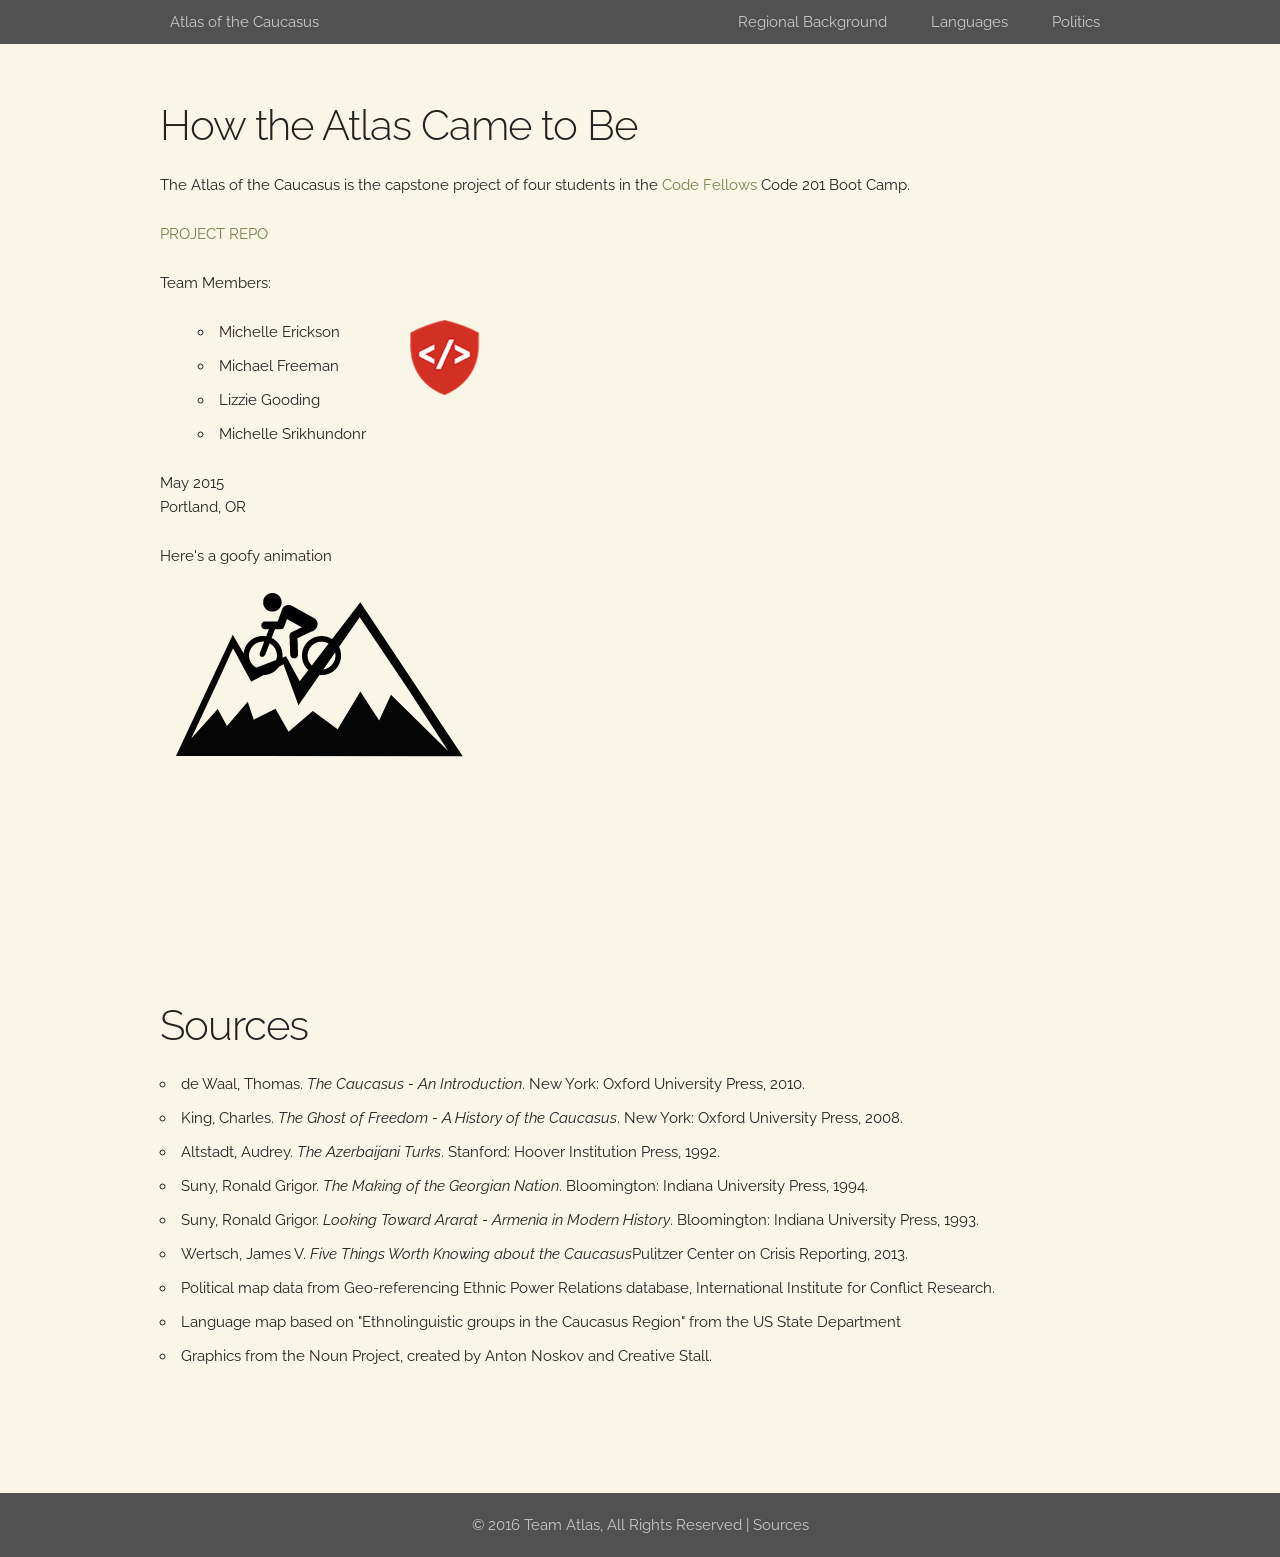
==== about.html @ a7a5f3cf "Added bicycle animation" ====
<!DOCTYPE html>
<html lang="en">
<head>

  <!-- Basic Page Needs
  –––––––––––––––––––––––––––––––––––––––––––––––––– -->
  <meta charset="utf-8"></meta>
  <title>Atlas of the Caucasus</title>
  <meta name="description" content="">
  <meta name="author" content="">

  <!-- Mobile Specific Metas
  –––––––––––––––––––––––––––––––––––––––––––––––––– -->
  <meta name="viewport" content="width=device-width, initial-scale=1">

  <!-- CSS
  –––––––––––––––––––––––––––––––––––––––––––––––––– -->
  <link rel="stylesheet" type="text/css" href="vendor/skeleton_css/normalize.css">
  <link rel="stylesheet" type="text/css" href="vendor/skeleton_css/skeleton.css">
  <link rel="stylesheet" type="text/css" href="css/layout.css">
  <!-- <link rel="stylesheet" type="text/css" href="css/animation.css"> -->

  <!-- Favicon
  –––––––––––––––––––––––––––––––––––––––––––––––––– -->
  <link rel="shortcut icon" type="image/x-icon" href="images/favicon.ico">

</head>

<body>

  <!-- Navigation Bar
  –––––––––––––––––––––––––––––––––––––––––––––––––– -->
<nav>
  <div class="container">
    <div class="row">
      <div class="one-thirds.column u-pull-left">
        <a class="logo" href="index.html">Atlas of the Caucasus</a>
      </div>
      <div class="two-thirds.column u-pull-right">
        <a class="nav" href="background.html">Regional Background</a>
        <a class="nav" href="languages.html">Languages</a>
        <a class="nav" href="politics.html">Politics</a>
      </div>
    </div>
  </div>
</nav>

<!-- Page Layout
–––––––––––––––––––––––––––––––––––––––––––––––––– -->
<section class="sect1" id="about1">
  <div class="container">
    <div class="row">
      <h2>How the Atlas Came to Be</h2>
      <p>The Atlas of the Caucasus is the capstone project of four students in the <a href="http://codefellows.org" target="_blank">Code Fellows</a> Code 201 Boot Camp.
      <p><a href="https://github.com/mjfreem1/Caucasus-Map-Project" target="_blank">PROJECT REPO</a></p>
      <p>Team Members:</p>
      <div class="three columns">
        <ul>
          <li>Michelle Erickson</li>
          <li>Michael Freeman</li>
          <li>Lizzie Gooding</li>
          <li>Michelle Srikhundonr</li>
        </ul>
      </div>
      <div class="three.columns u-pull-left">
        <img id='cfLogo' src="images/code-fellows-logo.png" alt="">
      </div>
    </div>
    <p>May 2015<br />Portland, OR</p>
      <p>Here's a goofy animation</p>
      <div class = "row">
        <div class = "one column">
          <img src="images/icon-mountain.svg" id="mountain-logo" alt=""/>
        </div>
        <div class = "eleven columns" id='bike'>
          <img src="images/person_on_bicycle.png" alt=""/>
        </div>
      </div>
  </div>
</section>


<section class="sect2" id="about2">
  <div class="container">
    <div class="row">
      <h2>Sources</h2>
      <ul>
        <li>de Waal, Thomas. <cite>The Caucasus - An Introduction</cite>. New York: Oxford University Press, 2010.</li>
        <li>King, Charles. <cite>The Ghost of Freedom - A History of the Caucasus</cite>. New York: Oxford University Press, 2008.</li>
        <li>Altstadt, Audrey. <cite>The Azerbaijani Turks</cite>. Stanford: Hoover Institution Press, 1992.</li>
        <li>Suny, Ronald Grigor. <cite>The Making of the Georgian Nation</cite>. Bloomington: Indiana University Press, 1994.</li>
        <li>Suny, Ronald Grigor. <cite>Looking Toward Ararat - Armenia in Modern History</cite>. Bloomington: Indiana University Press, 1993.</li>
        <li>Wertsch, James V. <cite>Five Things Worth Knowing about the Caucasus</cite>Pulitzer Center on Crisis Reporting, 2013.</li>
        <li>Political map data from Geo-referencing Ethnic Power Relations database, International Institute for Conflict Research.</li>
        <li>Language map based on "Ethnolinguistic groups in the Caucasus Region" from the US State Department</li>
        <li>Graphics from the Noun Project, created by Anton Noskov and Creative Stall.</li>
      </ul>
    </div>
  </div>
</section>

  <footer>
    <div class="container"></div>
      <div class="row">
        <div class="twelve.columns">
          <div>&copy; 2016 <a href="about.html">Team Atlas</a>, All Rights Reserved  |  <a href="about.html">Sources</a></div>
        </div>
      </div>
    </div>
  </footer>

  <!-- End Document
    –––––––––––––––––––––––––––––––––––––––––––––––––– -->

<!-- <script src="vendor/Chart.min.js"></script>
<script src="js/pol.js"></script>
<script src="js/lang.js"></script> -->

</body>
</html>
---- vendor/skeleton_css/skeleton.css ----
/*
* Skeleton V2.0.4
* Copyright 2014, Dave Gamache
* www.getskeleton.com
* Free to use under the MIT license.
* http://www.opensource.org/licenses/mit-license.php
* 12/29/2014
*/


/* Table of contents
––––––––––––––––––––––––––––––––––––––––––––––––––
- Grid
- Base Styles
- Typography
- Links
- Buttons
- Forms
- Lists
- Code
- Tables
- Spacing
- Utilities
- Clearing
- Media Queries
*/


/* Grid
–––––––––––––––––––––––––––––––––––––––––––––––––– */
.container {
  position: relative;
  width: 100%;
  max-width: 960px;
  margin: 0 auto;
  padding: 0 20px;
  box-sizing: border-box; }
.column,
.columns {
  width: 100%;
  float: left;
  box-sizing: border-box; }

/* For devices larger than 400px */
@media (min-width: 400px) {
  .container {
    width: 85%;
    padding: 0; }
}

/* For devices larger than 550px */
@media (min-width: 550px) {
  .container {
    width: 80%; }
  .column,
  .columns {
    margin-left: 4%; }
  .column:first-child,
  .columns:first-child {
    margin-left: 0; }

  .one.column,
  .one.columns                    { width: 4.66666666667%; }
  .two.columns                    { width: 13.3333333333%; }
  .three.columns                  { width: 22%;            }
  .four.columns                   { width: 30.6666666667%; }
  .five.columns                   { width: 39.3333333333%; }
  .six.columns                    { width: 48%;            }
  .seven.columns                  { width: 56.6666666667%; }
  .eight.columns                  { width: 65.3333333333%; }
  .nine.columns                   { width: 74.0%;          }
  .ten.columns                    { width: 82.6666666667%; }
  .eleven.columns                 { width: 91.3333333333%; }
  .twelve.columns                 { width: 100%; margin-left: 0; }

  .one-third.column               { width: 30.6666666667%; }
  .two-thirds.column              { width: 65.3333333333%; }

  .one-half.column                { width: 48%; }

  /* Offsets */
  .offset-by-one.column,
  .offset-by-one.columns          { margin-left: 8.66666666667%; }
  .offset-by-two.column,
  .offset-by-two.columns          { margin-left: 17.3333333333%; }
  .offset-by-three.column,
  .offset-by-three.columns        { margin-left: 26%;            }
  .offset-by-four.column,
  .offset-by-four.columns         { margin-left: 34.6666666667%; }
  .offset-by-five.column,
  .offset-by-five.columns         { margin-left: 43.3333333333%; }
  .offset-by-six.column,
  .offset-by-six.columns          { margin-left: 52%;            }
  .offset-by-seven.column,
  .offset-by-seven.columns        { margin-left: 60.6666666667%; }
  .offset-by-eight.column,
  .offset-by-eight.columns        { margin-left: 69.3333333333%; }
  .offset-by-nine.column,
  .offset-by-nine.columns         { margin-left: 78.0%;          }
  .offset-by-ten.column,
  .offset-by-ten.columns          { margin-left: 86.6666666667%; }
  .offset-by-eleven.column,
  .offset-by-eleven.columns       { margin-left: 95.3333333333%; }

  .offset-by-one-third.column,
  .offset-by-one-third.columns    { margin-left: 34.6666666667%; }
  .offset-by-two-thirds.column,
  .offset-by-two-thirds.columns   { margin-left: 69.3333333333%; }

  .offset-by-one-half.column,
  .offset-by-one-half.columns     { margin-left: 52%; }

}


/* Base Styles
–––––––––––––––––––––––––––––––––––––––––––––––––– */
/* NOTE
html is set to 62.5% so that all the REM measurements throughout Skeleton
are based on 10px sizing. So basically 1.5rem = 15px :) */
html {
  font-size: 62.5%; }
body {
  font-size: 1.5em; /* currently ems cause chrome bug misinterpreting rems on body element */
  line-height: 1.6;
  font-weight: 400;
  font-family: "Raleway", "HelveticaNeue", "Helvetica Neue", Helvetica, Arial, sans-serif;
  color: #222; }


/* Typography
–––––––––––––––––––––––––––––––––––––––––––––––––– */
h1, h2, h3, h4, h5, h6 {
  margin-top: 0;
  margin-bottom: 2rem;
  font-weight: 300; }
h1 { font-size: 4.0rem; line-height: 1.2;  letter-spacing: -.1rem;}
h2 { font-size: 3.6rem; line-height: 1.25; letter-spacing: -.1rem; }
h3 { font-size: 3.0rem; line-height: 1.3;  letter-spacing: -.1rem; }
h4 { font-size: 2.4rem; line-height: 1.35; letter-spacing: -.08rem; }
h5 { font-size: 1.8rem; line-height: 1.5;  letter-spacing: -.05rem; }
h6 { font-size: 1.5rem; line-height: 1.6;  letter-spacing: 0; }

/* Larger than phablet */
@media (min-width: 550px) {
  h1 { font-size: 5.0rem; }
  h2 { font-size: 4.2rem; }
  h3 { font-size: 3.6rem; }
  h4 { font-size: 3.0rem; }
  h5 { font-size: 2.4rem; }
  h6 { font-size: 1.5rem; }
}

p {
  margin-top: 0; }

/* Links
–––––––––––––––––––––––––––––––––––––––––––––––––– */
a {
  color: #1EAEDB; }
a:hover {
  color: #0FA0CE; }


/* Buttons
–––––––––––––––––––––––––––––––––––––––––––––––––– */
.button,
button,
input[type="submit"],
input[type="reset"],
input[type="button"] {
  display: inline-block;
  height: 38px;
  padding: 0 30px;
  color: #555;
  text-align: center;
  font-size: 11px;
  font-weight: 600;
  line-height: 38px;
  letter-spacing: .1rem;
  text-transform: uppercase;
  text-decoration: none;
  white-space: nowrap;
  background-color: transparent;
  border-radius: 4px;
  border: 1px solid #bbb;
  cursor: pointer;
  box-sizing: border-box; }
.button:hover,
button:hover,
input[type="submit"]:hover,
input[type="reset"]:hover,
input[type="button"]:hover,
.button:focus,
button:focus,
input[type="submit"]:focus,
input[type="reset"]:focus,
input[type="button"]:focus {
  color: #333;
  border-color: #888;
  outline: 0; }
.button.button-primary,
button.button-primary,
input[type="submit"].button-primary,
input[type="reset"].button-primary,
input[type="button"].button-primary {
  color: #FFF;
  background-color: #72844d;
  border-color: #72844d; }
.button.button-primary:hover,
button.button-primary:hover,
input[type="submit"].button-primary:hover,
input[type="reset"].button-primary:hover,
input[type="button"].button-primary:hover,
.button.button-primary:focus,
button.button-primary:focus,
input[type="submit"].button-primary:focus,
input[type="reset"].button-primary:focus,
input[type="button"].button-primary:focus {
  color: #FFF;
  background-color: #505150;
  border-color: #505150; }


/* Forms
–––––––––––––––––––––––––––––––––––––––––––––––––– */
input[type="email"],
input[type="number"],
input[type="search"],
input[type="text"],
input[type="tel"],
input[type="url"],
input[type="password"],
textarea,
select {
  height: 38px;
  padding: 6px 10px; /* The 6px vertically centers text on FF, ignored by Webkit */
  background-color: #fff;
  border: 1px solid #D1D1D1;
  border-radius: 4px;
  box-shadow: none;
  box-sizing: border-box; }
/* Removes awkward default styles on some inputs for iOS */
input[type="email"],
input[type="number"],
input[type="search"],
input[type="text"],
input[type="tel"],
input[type="url"],
input[type="password"],
textarea {
  -webkit-appearance: none;
     -moz-appearance: none;
          appearance: none; }
textarea {
  min-height: 65px;
  padding-top: 6px;
  padding-bottom: 6px; }
input[type="email"]:focus,
input[type="number"]:focus,
input[type="search"]:focus,
input[type="text"]:focus,
input[type="tel"]:focus,
input[type="url"]:focus,
input[type="password"]:focus,
textarea:focus,
select:focus {
  border: 1px solid #72844d;
  outline: 0; }
label,
legend {
  display: block;
  margin-bottom: .5rem;
  font-weight: 600; }
fieldset {
  padding: 0;
  border-width: 0; }
input[type="checkbox"],
input[type="radio"] {
  display: inline; }
label > .label-body {
  display: inline-block;
  margin-left: .5rem;
  font-weight: normal; }


/* Lists
–––––––––––––––––––––––––––––––––––––––––––––––––– */
ul {
  list-style: circle inside; }
ol {
  list-style: decimal inside; }
ol, ul {
  padding-left: 0;
  margin-top: 0; }
ul ul,
ul ol,
ol ol,
ol ul {
  margin: 1.5rem 0 1.5rem 3rem;
  font-size: 90%; }
li {
  margin-bottom: 1rem; }


/* Code
–––––––––––––––––––––––––––––––––––––––––––––––––– */
code {
  padding: .2rem .5rem;
  margin: 0 .2rem;
  font-size: 90%;
  white-space: nowrap;
  background: #F1F1F1;
  border: 1px solid #E1E1E1;
  border-radius: 4px; }
pre > code {
  display: block;
  padding: 1rem 1.5rem;
  white-space: pre; }


/* Tables
–––––––––––––––––––––––––––––––––––––––––––––––––– */
th,
td {
  padding: 12px 15px;
  text-align: left;
  border-bottom: 1px solid #E1E1E1; }
th:first-child,
td:first-child {
  padding-left: 0; }
th:last-child,
td:last-child {
  padding-right: 0; }


/* Spacing
–––––––––––––––––––––––––––––––––––––––––––––––––– */
button,
.button {
  margin-bottom: 1rem; }
input,
textarea,
select,
fieldset {
  margin-bottom: 1.5rem; }
pre,
blockquote,
dl,
figure,
table,
p,
ul,
ol,
form {
  margin-bottom: 2.5rem; }


/* Utilities
–––––––––––––––––––––––––––––––––––––––––––––––––– */
.u-full-width {
  width: 100%;
  box-sizing: border-box; }
.u-max-full-width {
  max-width: 100%;
  box-sizing: border-box; }
.u-pull-right {
  float: right; }
.u-pull-left {
  float: left; }


/* Misc
–––––––––––––––––––––––––––––––––––––––––––––––––– */
hr {
  margin-top: 3rem;
  margin-bottom: 3.5rem;
  border-width: 0;
  border-top: 1px solid #E1E1E1; }


/* Clearing
–––––––––––––––––––––––––––––––––––––––––––––––––– */

/* Self Clearing Goodness */
.container:after,
.row:after,
.u-cf {
  content: "";
  display: table;
  clear: both; }


/* Media Queries
–––––––––––––––––––––––––––––––––––––––––––––––––– */
/*
Note: The best way to structure the use of media queries is to create the queries
near the relevant code. For example, if you wanted to change the styles for buttons
on small devices, paste the mobile query code up in the buttons section and style it
there.
*/


/* Larger than mobile */
@media (min-width: 400px) {}

/* Larger than phablet (also point when grid becomes active) */
@media (min-width: 550px) {}

/* Larger than tablet */
@media (min-width: 750px) {}

/* Larger than desktop */
@media (min-width: 1000px) {}

/* Larger than Desktop HD */
@media (min-width: 1200px) {}
---- css/layout.css ----
/* Fonts
–––––––––––––––––––––––––––––––––––––––––––––––––– */
@import url(https://fonts.googleapis.com/css?family=Raleway);
/*font-family: 'Raleway', sans-serif;*/
@import url(https://fonts.googleapis.com/css?family=Kaushan+Script);
/*font-family: 'Kaushan Script', cursive;*/


/* General Style Properties
–––––––––––––––––––––––––––––––––––––––––––––––––– */
body {
  background-color: #505150;
  font-family: 'Raleway', sans-serif;
}

a {
  color: #72844d;
  text-decoration: none;
}

a:hover {
  color: #574658;
  text-decoration: none;
}

h1, {
  text-align: center;
}

.mainTitle {
  font-family: 'Kaushan Script', cursive;
  color: #72844d;
  text-shadow: 0.5px 0.5px #c8c8c8;
  font-size: 8rem;
}

.secondaryTitle {
  color: #72844d;
  text-shadow: 0.5px 0.5px #c8c8c8;
}

/*p {
  text-align: justify;
}*/

/* TODO: Figure out what the problem is here*/
button,
.button {
  color: #72844d;
}

button.button-primary,
.button.button-primary {
  color: #72844d;
}

/* Navigation Bar & Footer
–––––––––––––––––––––––––––––––––––––––––––––––––– */
nav {
  width: 100%;
  color: #c8c8c8;
  background-color: #505150;
  position: fixed;
  z-index: 99;
}

.logo {
  display:inline-block;
  padding: 10px;
  color: #c8c8c8;
}

.nav {
  display:inline-block;
  padding: 10px 20px;
  color: #c8c8c8;
}

.logo:hover,
.nav:hover {
  color: #edc16d;
}

footer {
  width: 100%;
  color: #c8c8c8;
  background-color: #505150;
  text-align: center;
  padding: 2rem 0rem;
}

footer a {
  color: #c8c8c8;
}

footer a:hover {
  color: #edc16d;
}

/* Sections
–––––––––––––––––––––––––––––––––––––––––––––––––– */
.sect1,
.sect2,
.sect3,
.sect4,
.sect5 {
  width: 100%;
  padding: 10rem 0rem;
  background-color: #faf5e6;
}

.sect1 {
  padding-top: 10rem;
}

/* Landing Page
–––––––––––––––––––––––––––––––––––––––––––––––––– */
#home1 {
  padding-top: 0rem;
  padding-bottom: 0rem;
}

#video {
  width: 100%;
  z-index: -100;
}

#overlay {
  width: 100%;
  position: absolute;
  top: 10rem;
  left: 0;
}

#home2,
#home3,
#home4 {
  padding: 13rem 0rem;
}

#home3 {
  background-color: #edc16d;
}

#imgBgrd,
#imgLang,
#imgPol {
  width: 350px;
  height: 250px;
  background-size: cover;
  background-position: center;
  border-radius: 10px;
  z-index: 100;
}

#imgBgrd {
  background-image: url("/images/lpHistoricalRichness.jpg");
  box-shadow: 3px 3px #c8c8c8;
}

#imgLang {
  background-image: url("/images/lpLinguisticDiversity.jpg");
  box-shadow: -3px 3px #c8c8c8;
}

#imgPol {
  background-image: url("/images/lpInvisibleBorders.jpg");
  box-shadow: 3px 3px #c8c8c8;
}

/* Languages Page
–––––––––––––––––––––––––––––––––––––––––––––––––– */
#lang2 {
  background-color: #574658;
  color: #faf5e6;
  padding: 5rem 0rem;

}

#lang3 {
  background-color: #ffffff;
}

#lang5 {
  background: #ffffff
}

.blurbs {
  display: none;
}

.bold {
  font-weight: bold;
  text-decoration: underline;
}

.pron {
  font-size: 1.5em;
}

#legend {
  /*width: 60%;*/
  height: 497px;
}

svg {
  border-radius: 10px;
}

#audio {
  display: none;
}

/* Politics Page
–––––––––––––––––––––––––––––––––––––––––––––––––– */
#pol1 {
  background-color: #faf5e6;
}

#pol2 {
  background-color: #574658;
  color: #faf5e6;
  padding: 5rem 0rem;
}

#pol3 {
  background-color: #fff;
}

#pol4 {
  background-color: #faf5e6;
}

iframe {
  width: 100%;
  height: 535px;
  border: 0px;
  border-radius: 10px;
}

/* Background Page
–––––––––––––––––––––––––––––––––––––––––––––––––– */
#bgrd3 {
  background-color: #ffffff;
}

/* About Page
__________________________________________________ */

.italic {
  font-style: italic;
}

#cfLogo {
  width:70px;
  height: 75px;
  animation: fadeinout 4s infinite;
}

#mountain-logo {
  height: 200px;
}

@-webkit-keyframes fadeinout {
0%,100% { opacity: 0; }
50% { opacity: 1; }
}

@keyframes fadeinout {
0%,100% { opacity: 0; }
50% { opacity: 1; }
}

#bike {
  /*width: 200px;
  height: 200px;*/
  /*margin: 10px;*/
  animation-duration: 3s;
  animation-name: slidein;
}

@keyframes slidein {
  0% {
    margin-left: 70%;
    width: 300%;
  }
  100% {
    margin-left: 0%;
    width: 100%;
    visibility: hidden;
  }
}
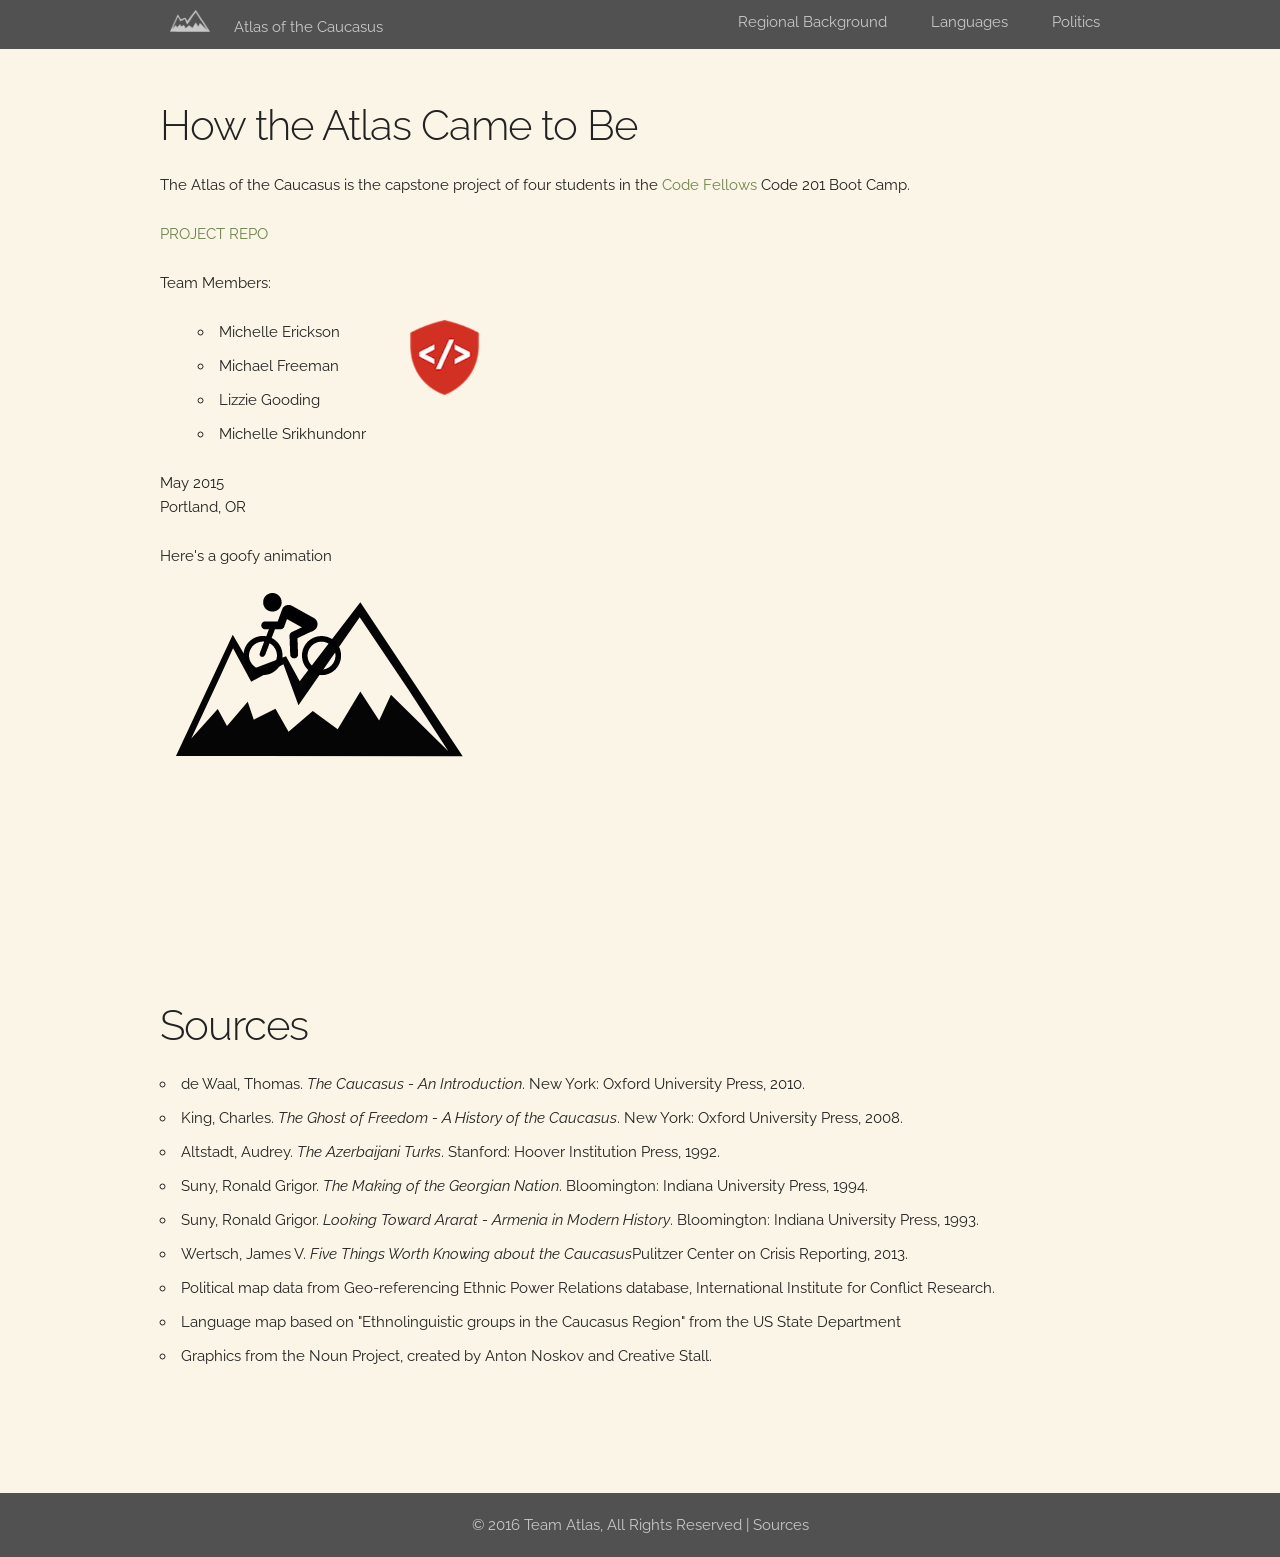
==== commit adc20ce2: "modified pointer size, added logo to nav bar, increased nav bar size, removed extraneous css links f" ====
--- a/about.html
+++ b/about.html
@@ -18,7 +18,6 @@
   <link rel="stylesheet" type="text/css" href="vendor/skeleton_css/normalize.css">
   <link rel="stylesheet" type="text/css" href="vendor/skeleton_css/skeleton.css">
   <link rel="stylesheet" type="text/css" href="css/layout.css">
-  <!-- <link rel="stylesheet" type="text/css" href="css/animation.css"> -->
 
   <!-- Favicon
   –––––––––––––––––––––––––––––––––––––––––––––––––– -->
@@ -34,6 +33,7 @@
   <div class="container">
     <div class="row">
       <div class="one-thirds.column u-pull-left">
+        <a class="logo" href="index.html"><img src="images/icon-mountain-gray.png" id="logo" /></a>
         <a class="logo" href="index.html">Atlas of the Caucasus</a>
       </div>
       <div class="two-thirds.column u-pull-right">
--- a/css/layout.css
+++ b/css/layout.css
@@ -39,19 +39,9 @@
   text-shadow: 0.5px 0.5px #c8c8c8;
 }
 
-/*p {
-  text-align: justify;
-}*/
-
-/* TODO: Figure out what the problem is here*/
-button,
-.button {
-  color: #72844d;
-}
-
-button.button-primary,
-.button.button-primary {
-  color: #72844d;
+#pointer {
+  width: 30px;
+  height: 30px;
 }
 
 /* Navigation Bar & Footer
@@ -68,6 +58,10 @@
   display:inline-block;
   padding: 10px;
   color: #c8c8c8;
+}
+
+#logo {
+  width: 40px;
 }
 
 .nav {
@@ -149,23 +143,22 @@
   height: 250px;
   background-size: cover;
   background-position: center;
+  box-shadow: 3px 3px #c8c8c8;
+  box-shadow: 3px 3px #c8c8c8;
   border-radius: 10px;
   z-index: 100;
 }
 
 #imgBgrd {
   background-image: url("/images/lpHistoricalRichness.jpg");
-  box-shadow: 3px 3px #c8c8c8;
 }
 
 #imgLang {
   background-image: url("/images/lpLinguisticDiversity.jpg");
-  box-shadow: -3px 3px #c8c8c8;
 }
 
 #imgPol {
   background-image: url("/images/lpInvisibleBorders.jpg");
-  box-shadow: 3px 3px #c8c8c8;
 }
 
 /* Languages Page
@@ -201,10 +194,6 @@
 #legend {
   /*width: 60%;*/
   height: 497px;
-}
-
-svg {
-  border-radius: 10px;
 }
 
 #audio {
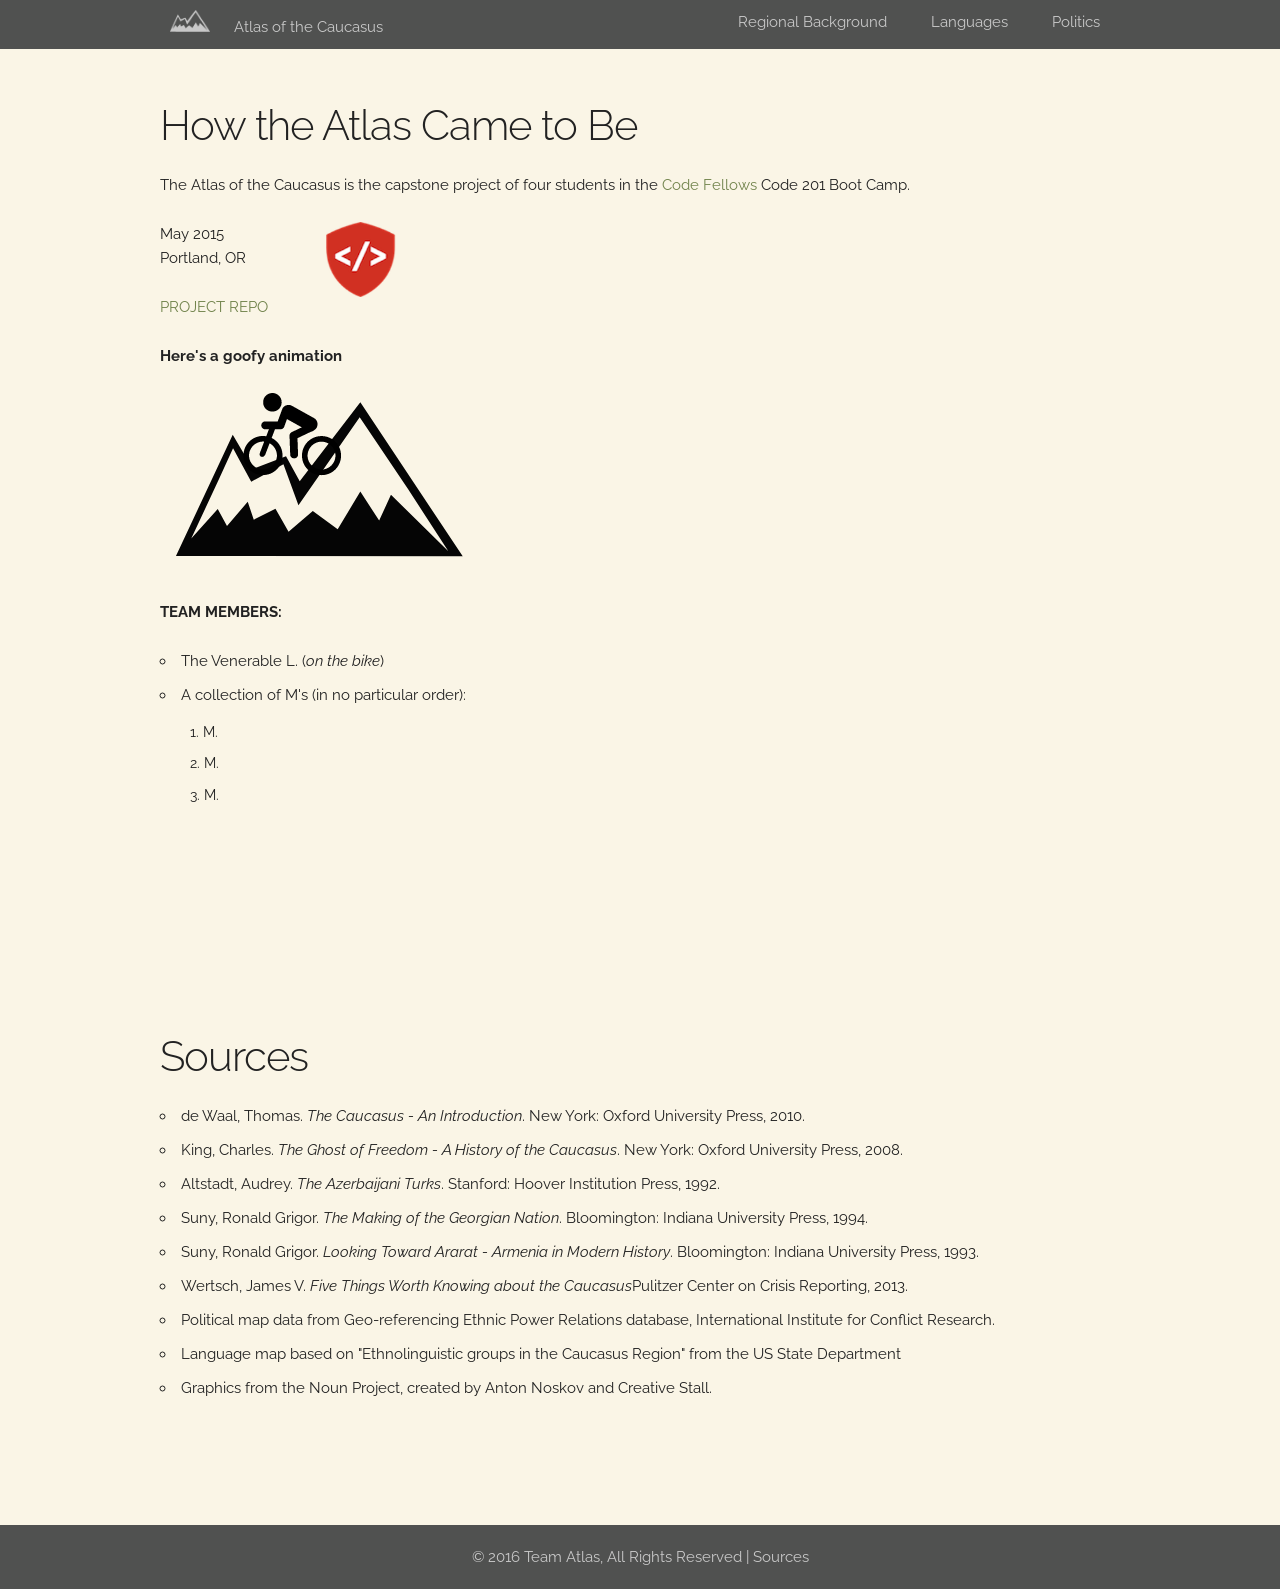
==== commit b32fd6a7: "revisions to about.html" ====
--- a/about.html
+++ b/about.html
@@ -51,23 +51,20 @@
   <div class="container">
     <div class="row">
       <h2>How the Atlas Came to Be</h2>
-      <p>The Atlas of the Caucasus is the capstone project of four students in the <a href="http://codefellows.org" target="_blank">Code Fellows</a> Code 201 Boot Camp.
-      <p><a href="https://github.com/mjfreem1/Caucasus-Map-Project" target="_blank">PROJECT REPO</a></p>
-      <p>Team Members:</p>
-      <div class="three columns">
-        <ul>
-          <li>Michelle Erickson</li>
-          <li>Michael Freeman</li>
-          <li>Lizzie Gooding</li>
-          <li>Michelle Srikhundonr</li>
-        </ul>
+      <p>The Atlas of the Caucasus is the capstone project of four students in the <a href="http://codefellows.org" target="_blank">Code Fellows</a> Code 201 Boot Camp.</p>
+    </div>
+    <div class="row">
+      <div class="two columns">
+        <p>May 2015<br />Portland, OR</p>
+        <p><a href="https://github.com/mjfreem1/Caucasus-Map-Project" target="_blank">PROJECT REPO</a></p>
       </div>
-      <div class="three.columns u-pull-left">
+      <div class="five columns">
         <img id='cfLogo' src="images/code-fellows-logo.png" alt="">
       </div>
     </div>
-    <p>May 2015<br />Portland, OR</p>
-      <p>Here's a goofy animation</p>
+
+    <div class="row">
+      <p><b>Here's a goofy animation</b></p>
       <div class = "row">
         <div class = "one column">
           <img src="images/icon-mountain.svg" id="mountain-logo" alt=""/>
@@ -76,9 +73,22 @@
           <img src="images/person_on_bicycle.png" alt=""/>
         </div>
       </div>
-  </div>
+    </div>
+
+    <div class="row">
+      <p><b>TEAM MEMBERS:</b></b>
+        <ul>
+          <li>The Venerable L. (<em>on the bike</em>)</li>
+          <li>A collection of M's (in no particular order):</li>
+          <ol>
+            <li>M.</li>
+            <li>M.</li>
+            <li>M.</li>
+          </ol>
+        </ul>
+      </p>
+    </div>
 </section>
-
 
 <section class="sect2" id="about2">
   <div class="container">
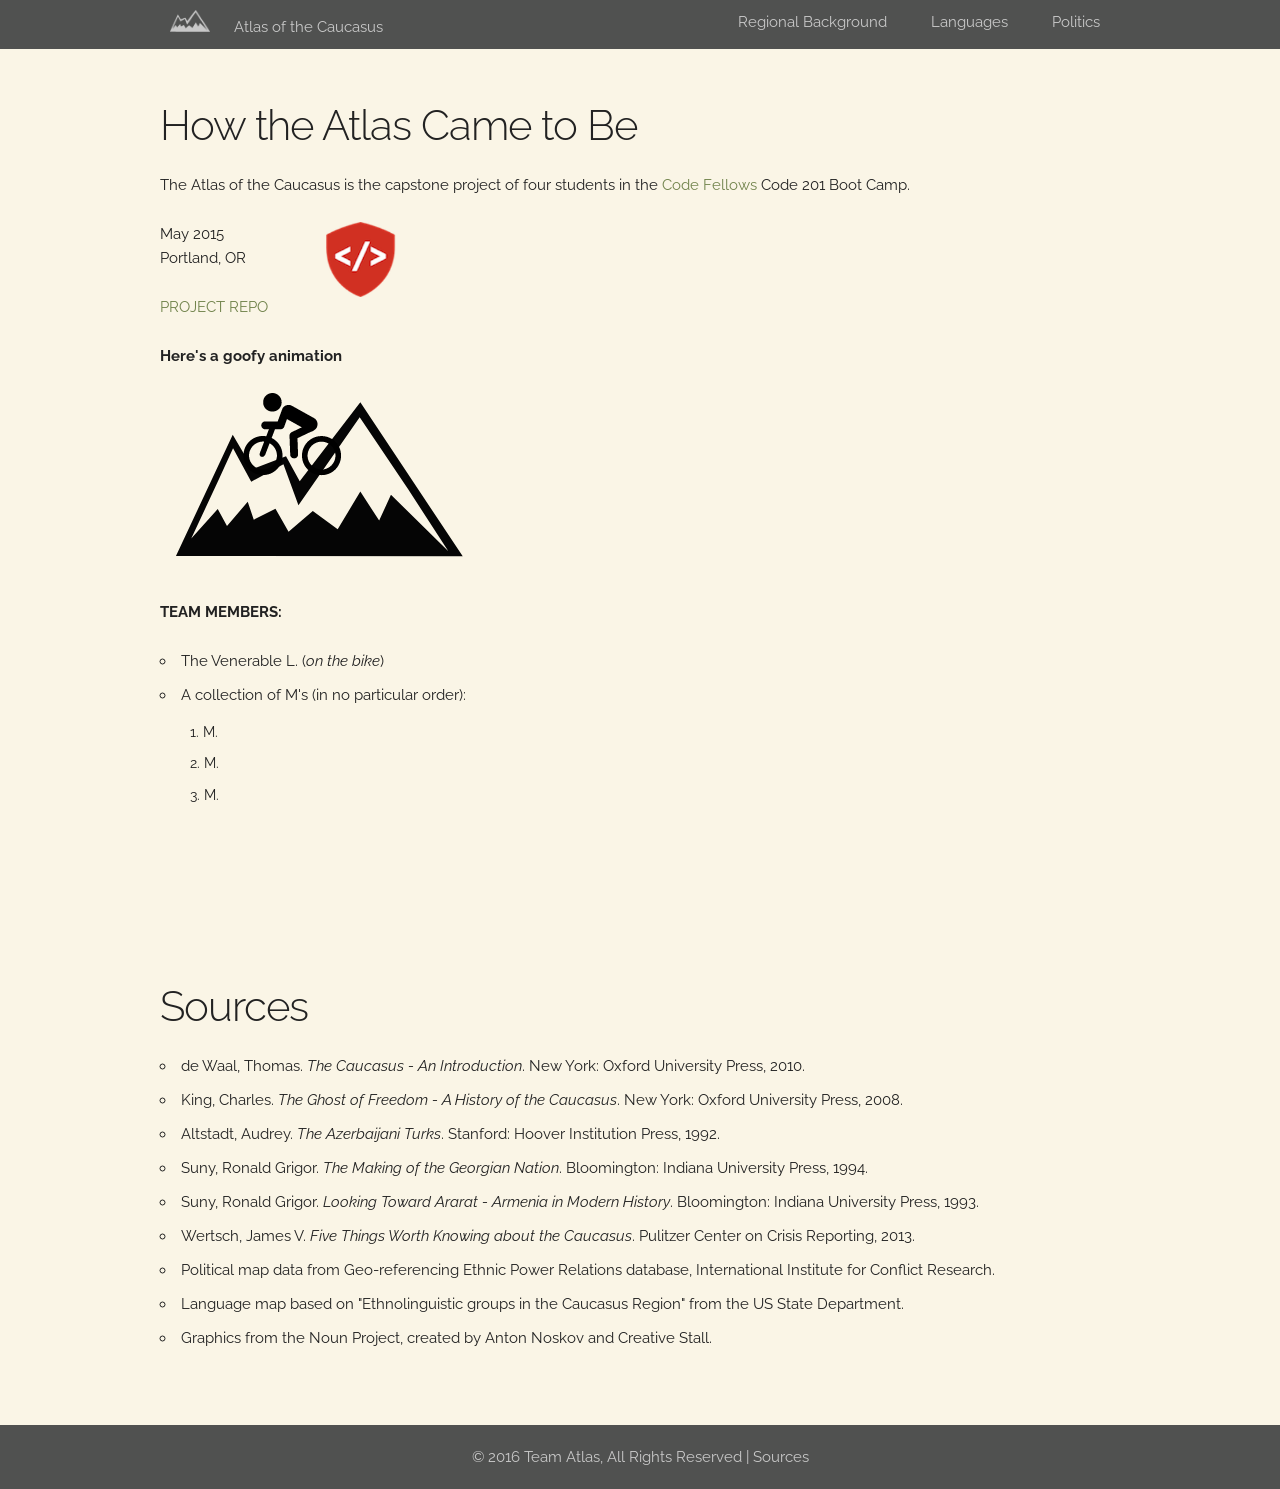
==== commit 830a3f5f: "Content changes during group review" ====
--- a/about.html
+++ b/about.html
@@ -100,9 +100,9 @@
         <li>Altstadt, Audrey. <cite>The Azerbaijani Turks</cite>. Stanford: Hoover Institution Press, 1992.</li>
         <li>Suny, Ronald Grigor. <cite>The Making of the Georgian Nation</cite>. Bloomington: Indiana University Press, 1994.</li>
         <li>Suny, Ronald Grigor. <cite>Looking Toward Ararat - Armenia in Modern History</cite>. Bloomington: Indiana University Press, 1993.</li>
-        <li>Wertsch, James V. <cite>Five Things Worth Knowing about the Caucasus</cite>Pulitzer Center on Crisis Reporting, 2013.</li>
+        <li>Wertsch, James V. <cite>Five Things Worth Knowing about the Caucasus</cite>. Pulitzer Center on Crisis Reporting, 2013.</li>
         <li>Political map data from Geo-referencing Ethnic Power Relations database, International Institute for Conflict Research.</li>
-        <li>Language map based on "Ethnolinguistic groups in the Caucasus Region" from the US State Department</li>
+        <li>Language map based on "Ethnolinguistic groups in the Caucasus Region" from the US State Department.</li>
         <li>Graphics from the Noun Project, created by Anton Noskov and Creative Stall.</li>
       </ul>
     </div>
--- a/css/layout.css
+++ b/css/layout.css
@@ -21,10 +21,6 @@
 a:hover {
   color: #574658;
   text-decoration: none;
-}
-
-h1, {
-  text-align: center;
 }
 
 .mainTitle {
@@ -99,7 +95,7 @@
 .sect4,
 .sect5 {
   width: 100%;
-  padding: 10rem 0rem;
+  padding: 10rem 0rem 5rem 0rem;
   background-color: #faf5e6;
 }
 
@@ -143,22 +139,55 @@
   height: 250px;
   background-size: cover;
   background-position: center;
-  box-shadow: 3px 3px #c8c8c8;
-  box-shadow: 3px 3px #c8c8c8;
-  border-radius: 10px;
+  box-shadow: 0 19px 38px rgba(0,0,0,0.30), 0 15px 12px rgba(0,0,0,0.22);
   z-index: 100;
 }
 
 #imgBgrd {
-  background-image: url("/images/lpHistoricalRichness.jpg");
+  background-image: url("../images/lpHistoricalRichness.jpg");
 }
 
 #imgLang {
-  background-image: url("/images/lpLinguisticDiversity.jpg");
+  background-image: url("../images/lpLinguisticDiversity.jpg");
 }
 
 #imgPol {
-  background-image: url("/images/lpInvisibleBorders.jpg");
+  background-image: url("../images/lpInvisibleBorders.jpg");
+}
+
+/* Background Page
+–––––––––––––––––––––––––––––––––––––––––––––––––– */
+#bgrd1 {
+  padding: 10rem 0rem 3rem 0rem;
+}
+
+#bgrd2 {
+  padding: 5rem 0rem 4rem 0rem;
+
+  background-color: #574658;
+  /*text-align: center;*/
+  color: #faf5e6
+}
+
+#bgrd3 {
+  padding: 5rem 0rem 5rem 0rem;
+}
+
+#bgrd4 {
+  background-color: #ffffff;
+}
+
+#qTitle {
+  font-family: 'Kaushan Script', cursive;
+  color: #72844d;
+  text-shadow: 0.2px 0.2px #c8c8c8;
+  font-size: 5rem;
+}
+
+#qAuthor {
+  text-align: center;
+  color: #72844d;
+  text-shadow: 0.2px 0.2px #c8c8c8;
 }
 
 /* Languages Page
@@ -167,7 +196,6 @@
   background-color: #574658;
   color: #faf5e6;
   padding: 5rem 0rem;
-
 }
 
 #lang3 {
@@ -225,12 +253,6 @@
   height: 535px;
   border: 0px;
   border-radius: 10px;
-}
-
-/* Background Page
-–––––––––––––––––––––––––––––––––––––––––––––––––– */
-#bgrd3 {
-  background-color: #ffffff;
 }
 
 /* About Page
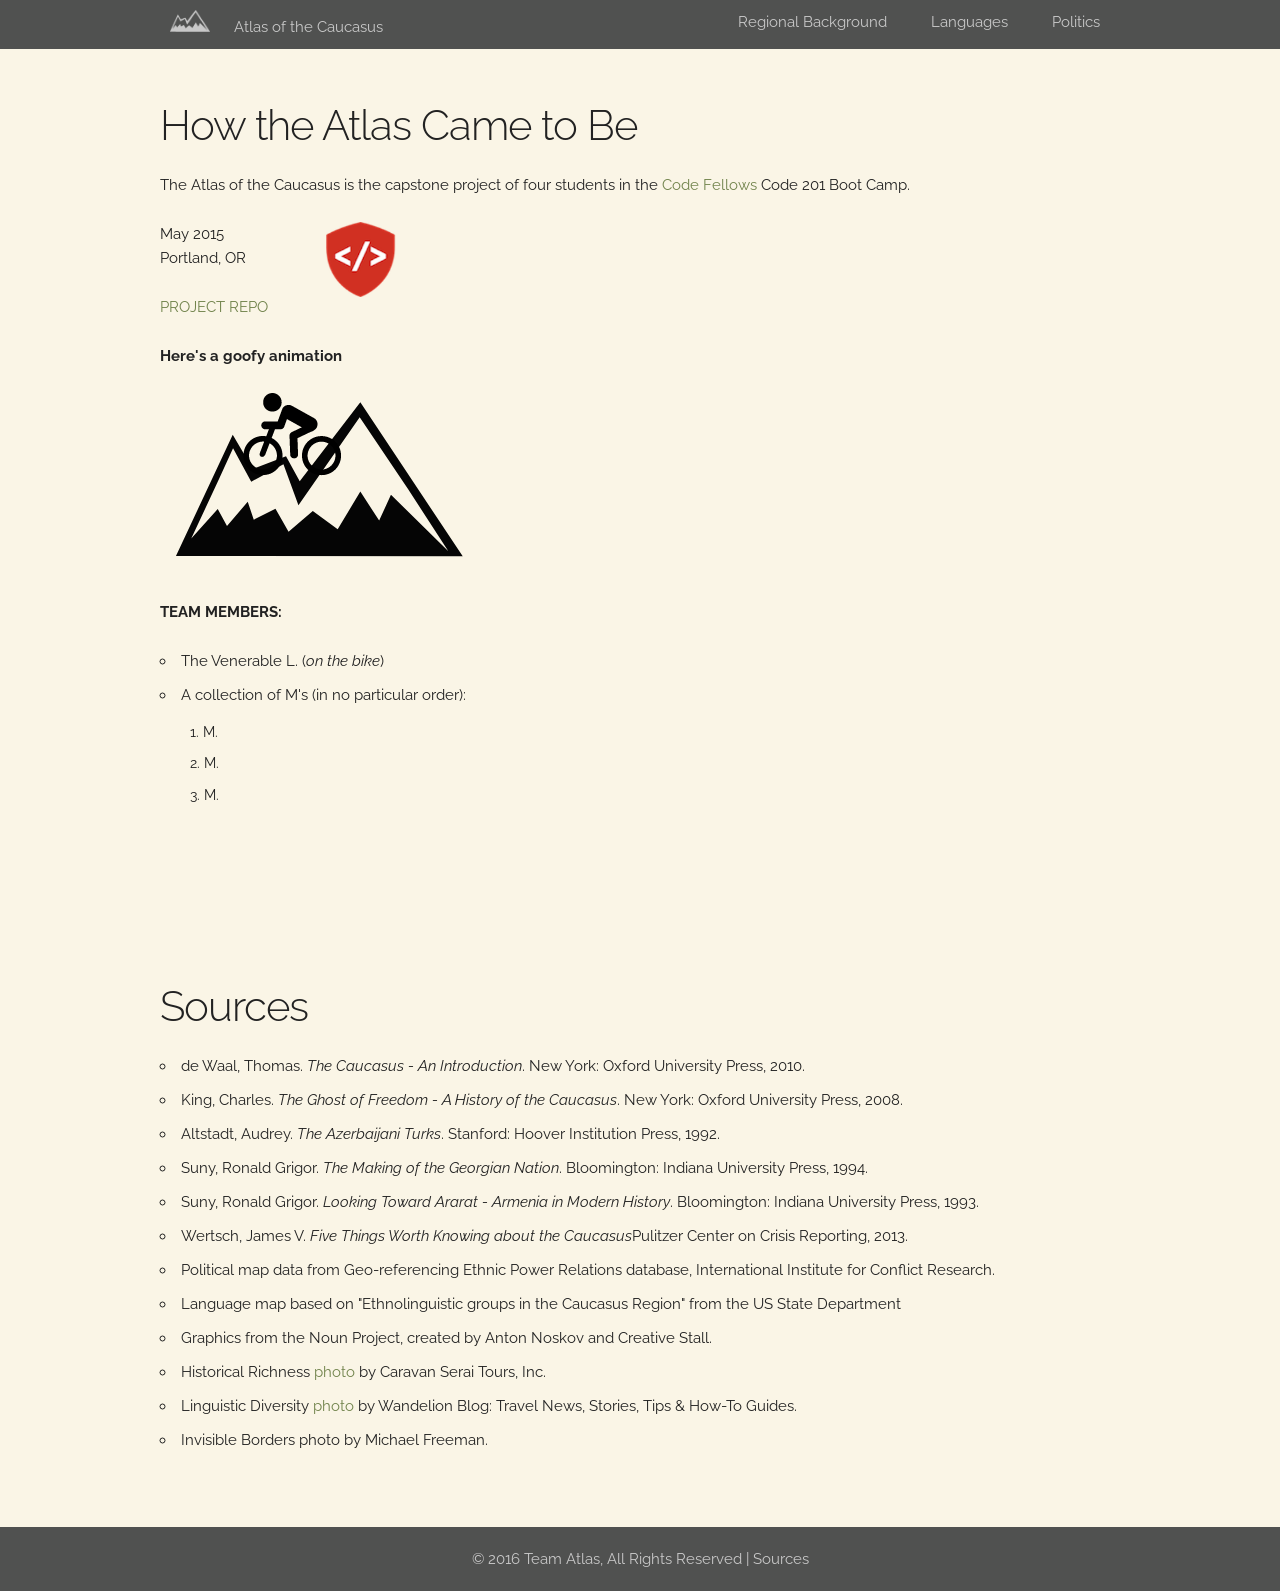
==== commit 5ce1b273: "source attribution for photos" ====
--- a/about.html
+++ b/about.html
@@ -100,10 +100,13 @@
         <li>Altstadt, Audrey. <cite>The Azerbaijani Turks</cite>. Stanford: Hoover Institution Press, 1992.</li>
         <li>Suny, Ronald Grigor. <cite>The Making of the Georgian Nation</cite>. Bloomington: Indiana University Press, 1994.</li>
         <li>Suny, Ronald Grigor. <cite>Looking Toward Ararat - Armenia in Modern History</cite>. Bloomington: Indiana University Press, 1993.</li>
-        <li>Wertsch, James V. <cite>Five Things Worth Knowing about the Caucasus</cite>. Pulitzer Center on Crisis Reporting, 2013.</li>
+        <li>Wertsch, James V. <cite>Five Things Worth Knowing about the Caucasus</cite>Pulitzer Center on Crisis Reporting, 2013.</li>
         <li>Political map data from Geo-referencing Ethnic Power Relations database, International Institute for Conflict Research.</li>
-        <li>Language map based on "Ethnolinguistic groups in the Caucasus Region" from the US State Department.</li>
+        <li>Language map based on "Ethnolinguistic groups in the Caucasus Region" from the US State Department</li>
         <li>Graphics from the Noun Project, created by Anton Noskov and Creative Stall.</li>
+        <li>Historical Richness <a href="http://www.caravan-serai.com/wp-content/uploads/2013/02/Baku-oldcity1.jpg">photo</a> by Caravan Serai Tours, Inc.</li>
+        <li>Linguistic Diversity <a href="http://blog.wandelion.com/wp-content/uploads/2015/09/details_9.jpg">photo</a> by Wandelion Blog: Travel News, Stories, Tips &amp; How-To Guides.</li>
+        <li>Invisible Borders photo by Michael Freeman.</li>
       </ul>
     </div>
   </div>
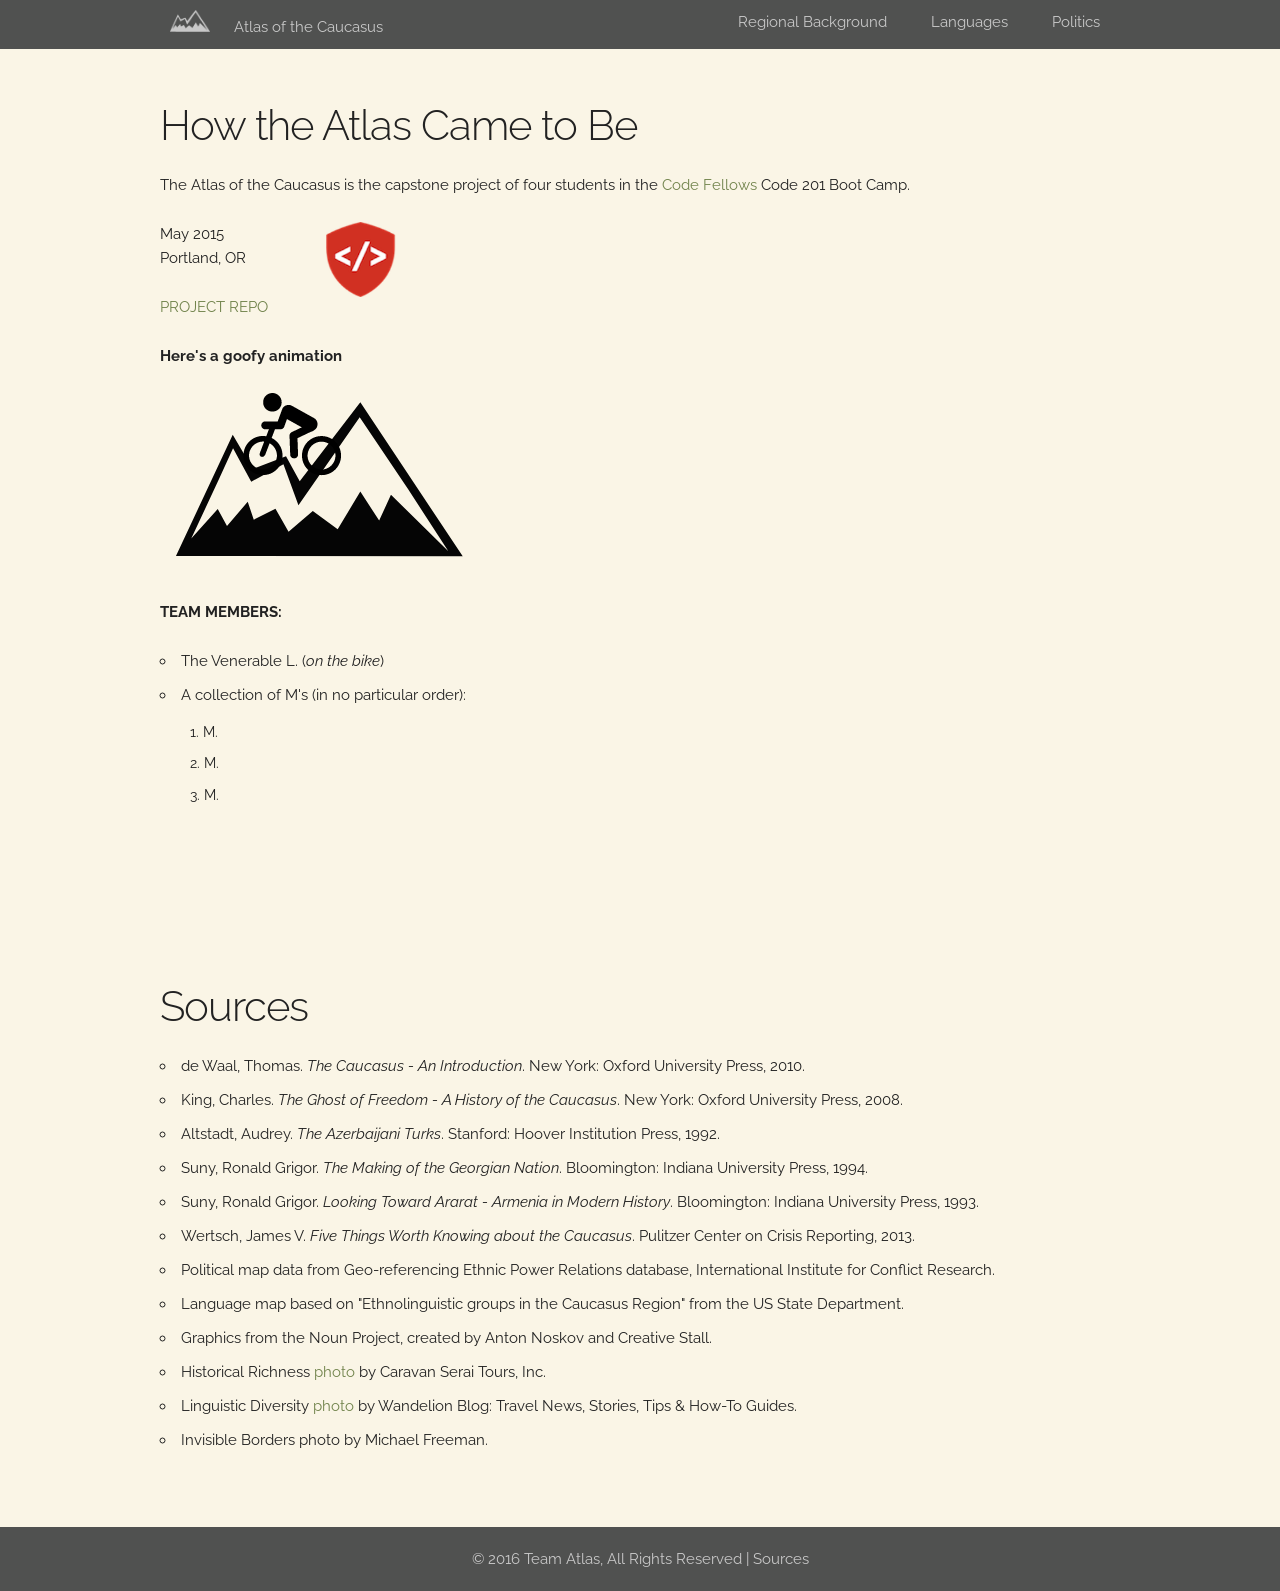
==== commit eb6d9f76: "Merge pull request #73 from mjfreem1/homePage Content changes during group review" ====
--- a/about.html
+++ b/about.html
@@ -100,9 +100,9 @@
         <li>Altstadt, Audrey. <cite>The Azerbaijani Turks</cite>. Stanford: Hoover Institution Press, 1992.</li>
         <li>Suny, Ronald Grigor. <cite>The Making of the Georgian Nation</cite>. Bloomington: Indiana University Press, 1994.</li>
         <li>Suny, Ronald Grigor. <cite>Looking Toward Ararat - Armenia in Modern History</cite>. Bloomington: Indiana University Press, 1993.</li>
-        <li>Wertsch, James V. <cite>Five Things Worth Knowing about the Caucasus</cite>Pulitzer Center on Crisis Reporting, 2013.</li>
+        <li>Wertsch, James V. <cite>Five Things Worth Knowing about the Caucasus</cite>. Pulitzer Center on Crisis Reporting, 2013.</li>
         <li>Political map data from Geo-referencing Ethnic Power Relations database, International Institute for Conflict Research.</li>
-        <li>Language map based on "Ethnolinguistic groups in the Caucasus Region" from the US State Department</li>
+        <li>Language map based on "Ethnolinguistic groups in the Caucasus Region" from the US State Department.</li>
         <li>Graphics from the Noun Project, created by Anton Noskov and Creative Stall.</li>
         <li>Historical Richness <a href="http://www.caravan-serai.com/wp-content/uploads/2013/02/Baku-oldcity1.jpg">photo</a> by Caravan Serai Tours, Inc.</li>
         <li>Linguistic Diversity <a href="http://blog.wandelion.com/wp-content/uploads/2015/09/details_9.jpg">photo</a> by Wandelion Blog: Travel News, Stories, Tips &amp; How-To Guides.</li>
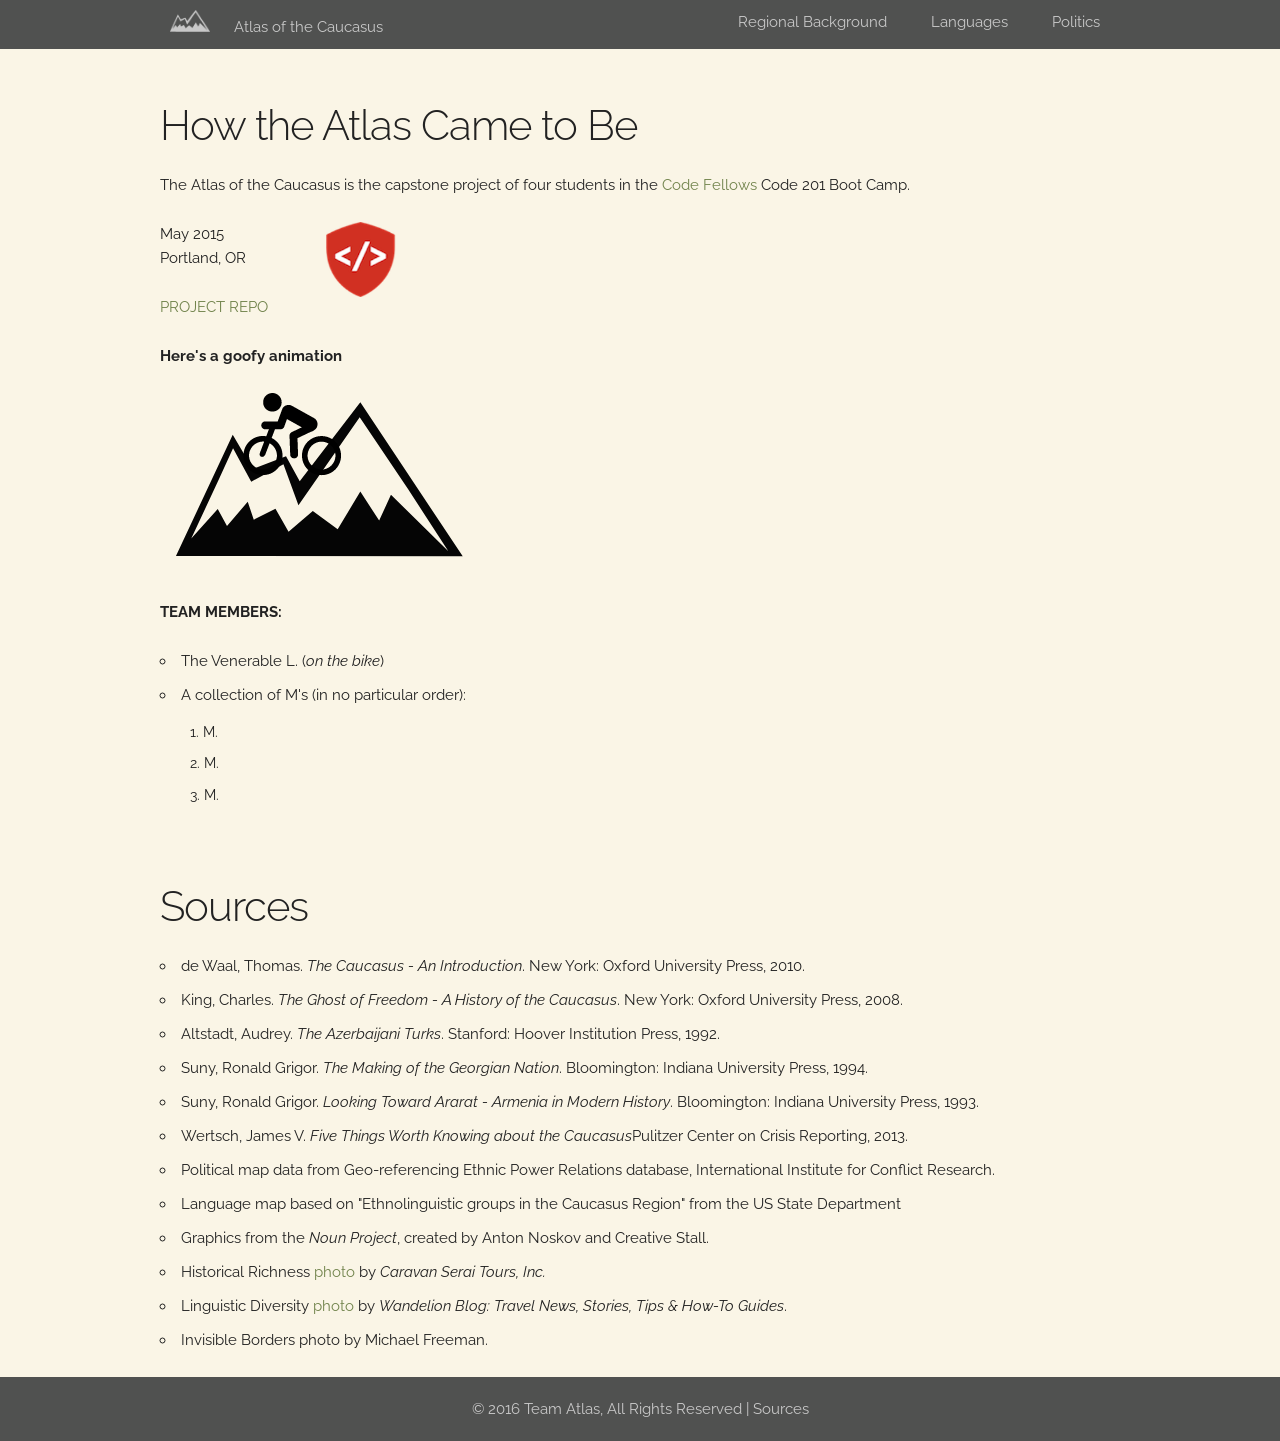
==== commit f48d6b05: "final code cleanup of html and css files, vendor directory" ====
--- a/about.html
+++ b/about.html
@@ -100,12 +100,12 @@
         <li>Altstadt, Audrey. <cite>The Azerbaijani Turks</cite>. Stanford: Hoover Institution Press, 1992.</li>
         <li>Suny, Ronald Grigor. <cite>The Making of the Georgian Nation</cite>. Bloomington: Indiana University Press, 1994.</li>
         <li>Suny, Ronald Grigor. <cite>Looking Toward Ararat - Armenia in Modern History</cite>. Bloomington: Indiana University Press, 1993.</li>
-        <li>Wertsch, James V. <cite>Five Things Worth Knowing about the Caucasus</cite>. Pulitzer Center on Crisis Reporting, 2013.</li>
+        <li>Wertsch, James V. <cite>Five Things Worth Knowing about the Caucasus</cite>Pulitzer Center on Crisis Reporting, 2013.</li>
         <li>Political map data from Geo-referencing Ethnic Power Relations database, International Institute for Conflict Research.</li>
-        <li>Language map based on "Ethnolinguistic groups in the Caucasus Region" from the US State Department.</li>
-        <li>Graphics from the Noun Project, created by Anton Noskov and Creative Stall.</li>
-        <li>Historical Richness <a href="http://www.caravan-serai.com/wp-content/uploads/2013/02/Baku-oldcity1.jpg">photo</a> by Caravan Serai Tours, Inc.</li>
-        <li>Linguistic Diversity <a href="http://blog.wandelion.com/wp-content/uploads/2015/09/details_9.jpg">photo</a> by Wandelion Blog: Travel News, Stories, Tips &amp; How-To Guides.</li>
+        <li>Language map based on "Ethnolinguistic groups in the Caucasus Region" from the US State Department</li>
+        <li>Graphics from the <cite>Noun Project</cite>, created by Anton Noskov and Creative Stall.</li>
+        <li>Historical Richness <a href="http://www.caravan-serai.com/wp-content/uploads/2013/02/Baku-oldcity1.jpg">photo</a> by <cite>Caravan Serai Tours, Inc.</cite></li>
+        <li>Linguistic Diversity <a href="http://blog.wandelion.com/wp-content/uploads/2015/09/details_9.jpg">photo</a> by <cite>Wandelion Blog: Travel News, Stories, Tips &amp; How-To Guides</cite>.</li>
         <li>Invisible Borders photo by Michael Freeman.</li>
       </ul>
     </div>
@@ -125,9 +125,5 @@
   <!-- End Document
     –––––––––––––––––––––––––––––––––––––––––––––––––– -->
 
-<!-- <script src="vendor/Chart.min.js"></script>
-<script src="js/pol.js"></script>
-<script src="js/lang.js"></script> -->
-
 </body>
 </html>
--- a/css/layout.css
+++ b/css/layout.css
@@ -258,20 +258,6 @@
 /* About Page
 __________________________________________________ */
 
-.italic {
-  font-style: italic;
-}
-
-#cfLogo {
-  width:70px;
-  height: 75px;
-  animation: fadeinout 4s infinite;
-}
-
-#mountain-logo {
-  height: 200px;
-}
-
 @-webkit-keyframes fadeinout {
 0%,100% { opacity: 0; }
 50% { opacity: 1; }
@@ -280,14 +266,6 @@
 @keyframes fadeinout {
 0%,100% { opacity: 0; }
 50% { opacity: 1; }
-}
-
-#bike {
-  /*width: 200px;
-  height: 200px;*/
-  /*margin: 10px;*/
-  animation-duration: 3s;
-  animation-name: slidein;
 }
 
 @keyframes slidein {
@@ -301,3 +279,22 @@
     visibility: hidden;
   }
 }
+
+#about2 {
+  padding: 0rem 0rem;
+}
+
+#cfLogo {
+  width:70px;
+  height: 75px;
+  animation: fadeinout 4s infinite;
+}
+
+#mountain-logo {
+  height: 200px;
+}
+
+#bike {
+  animation-duration: 3s;
+  animation-name: slidein;
+}
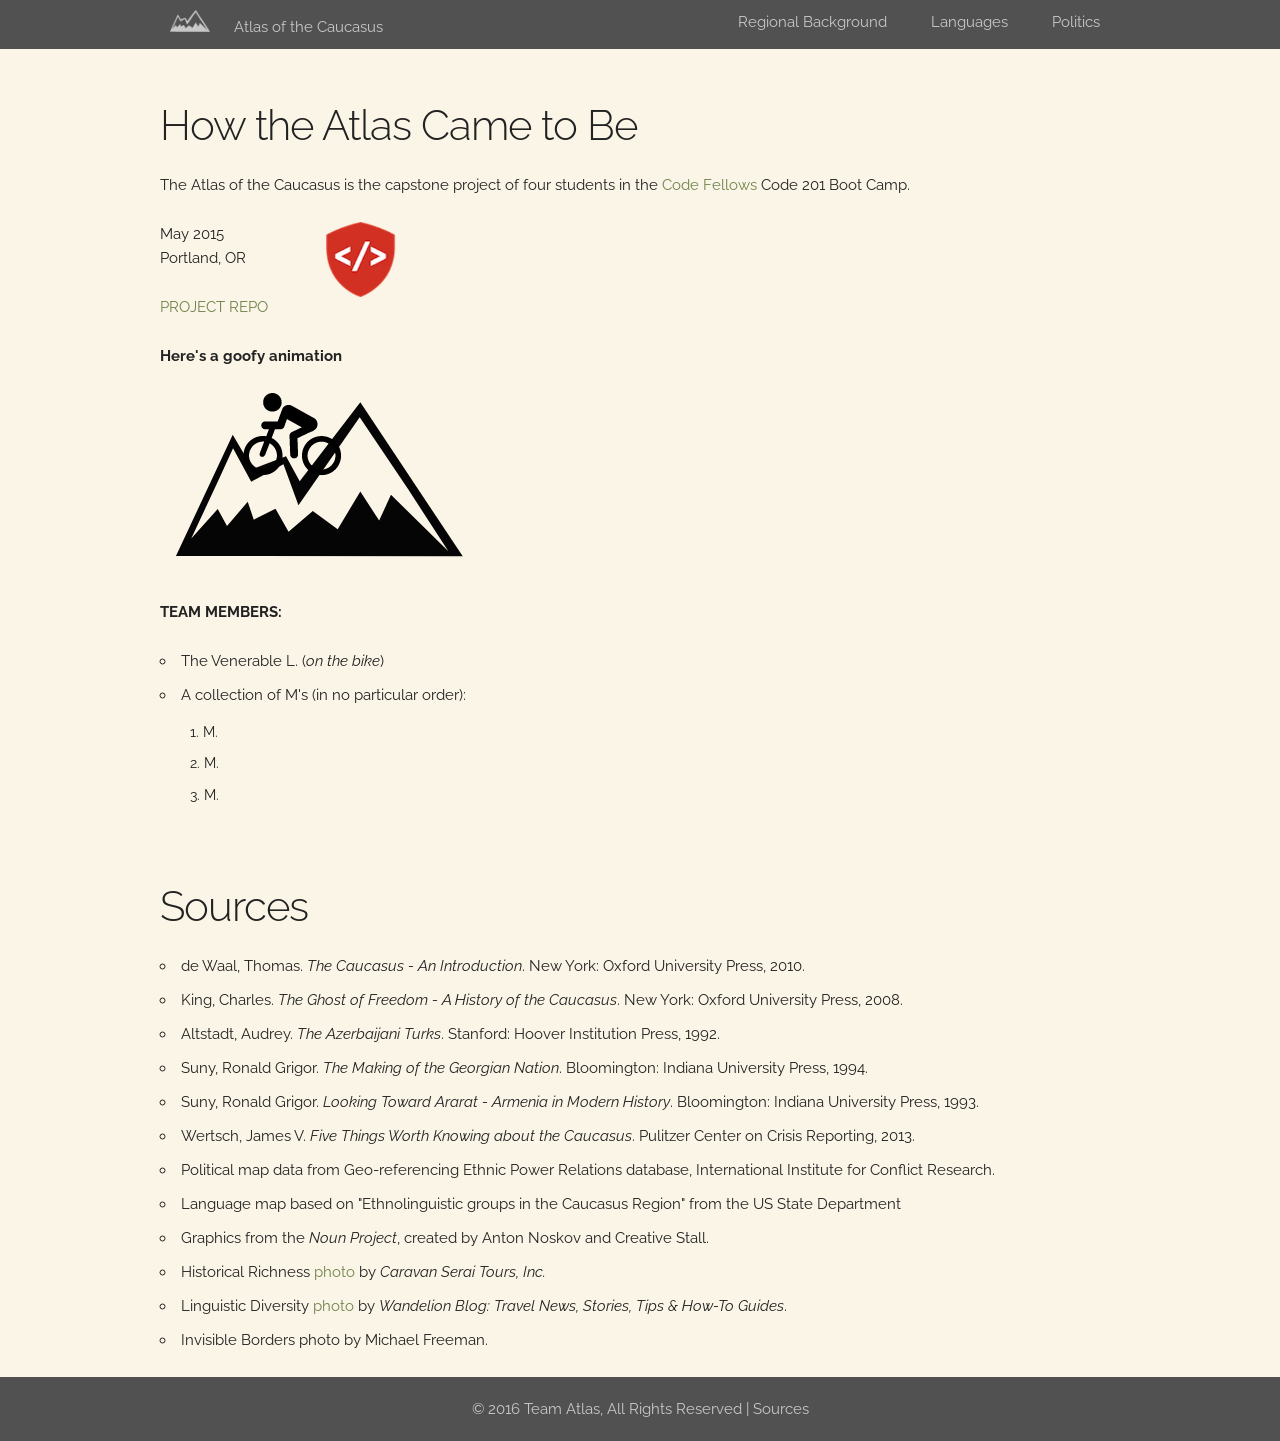
==== commit 288b92a5: "resolve merge conflict final_code_cleanup" ====
--- a/about.html
+++ b/about.html
@@ -100,7 +100,7 @@
         <li>Altstadt, Audrey. <cite>The Azerbaijani Turks</cite>. Stanford: Hoover Institution Press, 1992.</li>
         <li>Suny, Ronald Grigor. <cite>The Making of the Georgian Nation</cite>. Bloomington: Indiana University Press, 1994.</li>
         <li>Suny, Ronald Grigor. <cite>Looking Toward Ararat - Armenia in Modern History</cite>. Bloomington: Indiana University Press, 1993.</li>
-        <li>Wertsch, James V. <cite>Five Things Worth Knowing about the Caucasus</cite>Pulitzer Center on Crisis Reporting, 2013.</li>
+        <li>Wertsch, James V. <cite>Five Things Worth Knowing about the Caucasus</cite>. Pulitzer Center on Crisis Reporting, 2013.</li>
         <li>Political map data from Geo-referencing Ethnic Power Relations database, International Institute for Conflict Research.</li>
         <li>Language map based on "Ethnolinguistic groups in the Caucasus Region" from the US State Department</li>
         <li>Graphics from the <cite>Noun Project</cite>, created by Anton Noskov and Creative Stall.</li>
